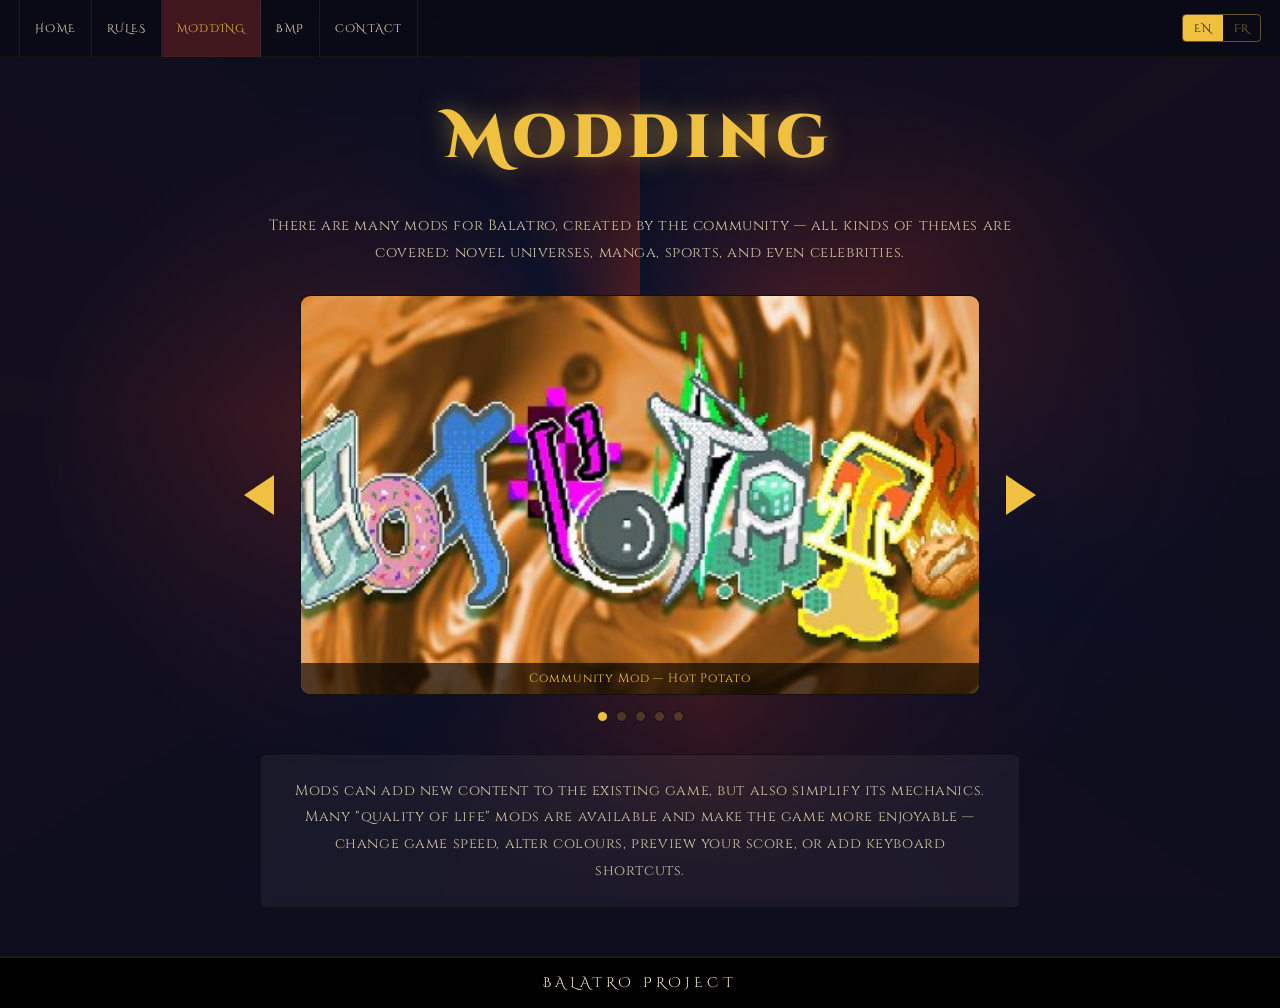
==== Modding.html @ 9c4de324 "Add files via upload" ====
<!DOCTYPE html>
<html lang="fr">
<head>
  <meta charset="UTF-8">
  <meta name="viewport" content="width=device-width, initial-scale=1.0">
  <title>Balatro – Modding</title>
  <link rel="stylesheet" href="style.css">
</head>
<body>

  <input type="checkbox" id="lang-toggle">

  <div class="site-shell">

    <nav>
      <a href="index.html">
        <span class="lang-en-inline">Home</span>
        <span class="lang-fr-inline">Accueil</span>
      </a>
      <a href="rules.html">
        <span class="lang-en-inline">Rules</span>
        <span class="lang-fr-inline">Règles</span>
      </a>
      <a href="modding.html" class="active">Modding</a>
      <a href="bmp.html">BMP</a>
      <a href="contact.html">Contact</a>
      <div class="lang-btn-wrap">
        <div class="lang-btn">
          <label class="lbl-en" for="lang-toggle">EN</label>
          <label class="lbl-fr" for="lang-toggle">FR</label>
        </div>
      </div>
    </nav>

    <main class="page">

      <!-- EN -->
      <div class="lang-en">
        <h1 class="modding-title">Modding</h1>
        <p class="modding-intro">
          There are many mods for Balatro, created by the community — all kinds of themes
          are covered: novel universes, manga, sports, and even celebrities.
        </p>
      </div>
      <!-- FR -->
      <div class="lang-fr">
        <h1 class="modding-title">Modding</h1>
        <p class="modding-intro">
          Il y a de nombreux mods sur Balatro, créés par la communauté, tous types de thèmes
          sont abordés. Sur des univers de roman, de manga ou bien des sports ainsi que des célébrités.
        </p>
      </div>

      <!-- CAROUSEL -->
      <div class="carousel-wrapper">

        <input type="radio" name="car" id="s1" checked>
        <input type="radio" name="car" id="s2">
        <input type="radio" name="car" id="s3">
        <input type="radio" name="car" id="s4">
        <input type="radio" name="car" id="s5">

        <div class="carousel-outer">

          <!-- LEFT ARROWS -->
          <div class="arrow-col">
            <div class="nav-set ns1"><label class="arrow-label" for="s5"><span class="tri-left"></span></label></div>
            <div class="nav-set ns2"><label class="arrow-label" for="s1"><span class="tri-left"></span></label></div>
            <div class="nav-set ns3"><label class="arrow-label" for="s2"><span class="tri-left"></span></label></div>
            <div class="nav-set ns4"><label class="arrow-label" for="s3"><span class="tri-left"></span></label></div>
            <div class="nav-set ns5"><label class="arrow-label" for="s4"><span class="tri-left"></span></label></div>
          </div>

          <!-- SLIDES -->
          <div class="carousel-track">

            <div class="carousel-slide slide1">
              <img src="[data-uri]" alt="Mod Balatro 1">
              <div class="slide-caption">
                <span class="lang-en-inline">Community Mod — Hot Potato</span>
                <span class="lang-fr-inline">Mod communautaire — Hot Potato</span>
              </div>
            </div>

            <div class="carousel-slide slide2">
              <img src="[data-uri]" alt="Mod Balatro 2">
              <div class="slide-caption">
                <span class="lang-en-inline">Community Mod — Ort Lab</span>
                <span class="lang-fr-inline">Mod communautaire — Ort Lab</span>
              </div>
            </div>

            <div class="carousel-slide slide3">
              <img src="[data-uri]" alt="Mod Balatro 3">
              <div class="slide-caption">
                <span class="lang-en-inline">Community Mod — Balatro Absolute</span>
                <span class="lang-fr-inline">Mod communautaire — Balatro Absolute</span>
              </div>
            </div>

            <div class="carousel-slide slide4">
              <img src="[data-uri]" alt="Mod Balatro 4">
              <div class="slide-caption">
                <span class="lang-en-inline">Community Mod — In Stars and Time</span>
                <span class="lang-fr-inline">Mod communautaire — In Stars and Time</span>
              </div>
            </div>

            <div class="carousel-slide slide5">
              <img src="[data-uri]" alt="Mod Balatro 5">
              <div class="slide-caption">
                <span class="lang-en-inline">Community Mod — Mods + Install</span>
                <span class="lang-fr-inline">Mod communautaire — Installation de mods</span>
              </div>
            </div>

          </div>

          <!-- RIGHT ARROWS -->
          <div class="arrow-col">
            <div class="nav-set ns1"><label class="arrow-label" for="s2"><span class="tri-right"></span></label></div>
            <div class="nav-set ns2"><label class="arrow-label" for="s3"><span class="tri-right"></span></label></div>
            <div class="nav-set ns3"><label class="arrow-label" for="s4"><span class="tri-right"></span></label></div>
            <div class="nav-set ns4"><label class="arrow-label" for="s5"><span class="tri-right"></span></label></div>
            <div class="nav-set ns5"><label class="arrow-label" for="s1"><span class="tri-right"></span></label></div>
          </div>

        </div>

        <!-- Dots -->
        <div class="carousel-dots">
          <label class="dot d1" for="s1"></label>
          <label class="dot d2" for="s2"></label>
          <label class="dot d3" for="s3"></label>
          <label class="dot d4" for="s4"></label>
          <label class="dot d5" for="s5"></label>
        </div>

      </div>

      <!-- EN -->
      <div class="lang-en">
        <p class="modding-outro">
          Mods can add new content to the existing game, but also simplify its mechanics.
          Many "quality of life" mods are available and make the game more enjoyable —
          change game speed, alter colours, preview your score, or add keyboard shortcuts.
        </p>
      </div>
      <!-- FR -->
      <div class="lang-fr">
        <p class="modding-outro">
          Les mods peuvent être aussi bien pour créer du contenu en plus du jeu actuel, mais aussi
          simplifier les mécaniques de jeu. En effet, beaucoup de mods de « confort de jeu »
          sont disponibles et rendent le jeu plus agréable : modifier la vitesse du jeu,
          changer les couleurs, prévisualiser son score, des raccourcis clavier.
        </p>
      </div>

    </main>

    <footer>Balatro Project</footer>

  </div>

</body>
</html>
---- style.css ----
/* ══════════════════════════════════════════════════
   BALATRO SITE — style.css
   Language switch: CSS-only via hidden checkbox #lang-toggle
   EN = unchecked (default) | FR = checked
══════════════════════════════════════════════════ */

@import url('https://fonts.googleapis.com/css2?family=Cinzel+Decorative:wght@400;700;900&family=Cinzel:wght@400;600;700&display=swap');

:root {
  --red:      #c0392b;
  --red-dark: #8e1a10;
  --blue:     #1a3a6b;
  --gold:     #f0c040;
  --cream:    #f5e6c8;
  --bg-dark:  #0d0d1e;
  --border:   1px solid #111;
  --nav-h:    58px;
  --footer-h: 52px;
}

/* ── Reset ── */
*, *::before, *::after { box-sizing: border-box; margin: 0; padding: 0; }
html { scroll-behavior: smooth; }

body {
  min-height: 100vh;
  font-family: 'Cinzel', Georgia, serif;
  color: var(--cream);
  background: var(--bg-dark);
  overflow-x: hidden;
}

/* ── Spiral background ── */
body::before {
  content: '';
  position: fixed;
  inset: 0;
  z-index: -2;
  background: conic-gradient(
    from 0deg at 50% 50%,
    #0d1a40 0deg,   #c0392b 55deg,
    #0d1a40 110deg, #c0392b 165deg,
    #0d1a40 220deg, #c0392b 275deg,
    #0d1a40 330deg, #c0392b 360deg
  );
  animation: bgSpin 35s linear infinite;
}
body::after {
  content: '';
  position: fixed;
  inset: 0;
  z-index: -1;
  background: radial-gradient(ellipse 65% 65% at 50% 50%,
    rgba(13,13,30,0.45) 0%, rgba(13,13,30,0.96) 72%);
  pointer-events: none;
}
@keyframes bgSpin { to { transform: rotate(360deg); } }

/* ══════════════════════════════════════════════════
   LANGUAGE SYSTEM
   #lang-toggle is a hidden checkbox placed BEFORE <nav>
   and BEFORE all page content inside a wrapper.
   We use the general sibling combinator (~) to reach
   all .lang-* elements that follow it.
══════════════════════════════════════════════════ */
#lang-toggle { display: none; }

/* Block-level lang elements */
.lang-fr { display: none; }
.lang-en { display: block; }

#lang-toggle:checked ~ .site-shell .lang-fr { display: block; }
#lang-toggle:checked ~ .site-shell .lang-en { display: none; }

/* Inline lang spans */
.lang-fr-inline { display: none; }
.lang-en-inline { display: inline; }

#lang-toggle:checked ~ .site-shell .lang-fr-inline { display: inline; }
#lang-toggle:checked ~ .site-shell .lang-en-inline { display: none; }

/* ── Language button highlight ── */
/* Default: EN highlighted */
.lbl-en { background: var(--gold); color: #111; }
.lbl-fr { background: transparent; color: rgba(240,192,64,0.55); }

/* When FR selected: swap */
#lang-toggle:checked ~ .site-shell .lbl-en {
  background: transparent;
  color: rgba(240,192,64,0.55);
}
#lang-toggle:checked ~ .site-shell .lbl-fr {
  background: var(--gold);
  color: #111;
}

/* ══════════════════════════════════════════════════
   SITE SHELL (wraps nav + page + footer)
══════════════════════════════════════════════════ */
.site-shell { display: flex; flex-direction: column; min-height: 100vh; }

/* ── Navigation ── */
nav {
  position: sticky;
  top: 0;
  z-index: 200;
  height: var(--nav-h);
  display: flex;
  align-items: center;
  background: rgba(10,10,22,0.93);
  backdrop-filter: blur(10px);
  border-bottom: 2px solid #111;
  padding: 0 1.2rem;
  flex-shrink: 0;
}

nav a {
  color: var(--cream);
  text-decoration: none;
  font-family: 'Cinzel Decorative', serif;
  font-size: 0.7rem;
  letter-spacing: 0.1em;
  padding: 0 0.95rem;
  height: var(--nav-h);
  display: flex;
  align-items: center;
  border-right: 1px solid rgba(255,255,255,0.07);
  transition: background 0.2s, color 0.2s;
  text-transform: uppercase;
  white-space: nowrap;
}
nav a:first-of-type { border-left: 1px solid rgba(255,255,255,0.07); }
nav a:hover, nav a.active {
  background: rgba(192,57,43,0.3);
  color: var(--gold);
}

/* Language toggle button */
.lang-btn-wrap { margin-left: auto; display: flex; align-items: center; }

.lang-btn {
  display: flex;
  align-items: center;
  border: 1px solid rgba(240,192,64,0.4);
  border-radius: 4px;
  overflow: hidden;
  font-family: 'Cinzel Decorative', serif;
  font-size: 0.68rem;
  letter-spacing: 0.08em;
}
.lang-btn label {
  padding: 0.32rem 0.7rem;
  cursor: pointer;
  transition: background 0.18s, color 0.18s;
  user-select: none;
}

/* ── Page content ── */
.page {
  flex: 1;
  padding: 2.5rem 3rem 3rem;
  min-height: calc(100vh - var(--nav-h) - var(--footer-h));
}

/* ── Footer ── */
footer {
  height: var(--footer-h);
  background: #000;
  display: flex;
  align-items: center;
  justify-content: center;
  font-family: 'Cinzel Decorative', serif;
  font-size: 0.85rem;
  letter-spacing: 0.3em;
  color: var(--cream);
  border-top: 2px solid #1a1a1a;
  text-transform: uppercase;
  flex-shrink: 0;
}

/* ══════════════════════════════════════════════════
   ACCUEIL
══════════════════════════════════════════════════ */
.home-title {
  font-family: 'Cinzel Decorative', serif;
  font-size: clamp(2.6rem, 6vw, 5rem);
  font-weight: 900;
  color: var(--gold);
  text-shadow: 0 0 30px rgba(240,192,64,0.5), 2px 3px 0 #111;
  letter-spacing: 0.06em;
  margin-bottom: 2rem;
  line-height: 1;
}
.welcome-card {
  max-width: 840px;
  background: rgba(255,255,255,0.06);
  border: var(--border);
  border-radius: 8px;
  padding: 2rem 2.4rem;
  backdrop-filter: blur(6px);
  line-height: 1.9;
  font-size: 0.9rem;
}
.welcome-card h2 {
  font-family: 'Cinzel Decorative', serif;
  font-size: 1.1rem;
  color: var(--gold);
  margin-bottom: 1rem;
  letter-spacing: 0.06em;
}
.welcome-card h2.feat { margin-top: 1.4rem; }
.welcome-card p { margin-bottom: 0.9rem; }
.welcome-card ul { list-style: none; padding-left: 0.3rem; }
.welcome-card ul li { padding: 0.3rem 0 0.3rem 1.4rem; position: relative; }
.welcome-card ul li::before { content: '♦'; position: absolute; left: 0; color: var(--red); }

/* ══════════════════════════════════════════════════
   PAGE TITLE (shared)
══════════════════════════════════════════════════ */
.page-title {
  font-family: 'Cinzel Decorative', serif;
  font-size: clamp(1.8rem, 4vw, 2.8rem);
  color: var(--gold);
  text-align: center;
  margin-bottom: 2rem;
  text-shadow: 0 0 20px rgba(240,192,64,0.4);
  letter-spacing: 0.08em;
}

/* ══════════════════════════════════════════════════
   RÈGLES — 3×3 GRID
══════════════════════════════════════════════════ */
.rules-grid {
  display: grid;
  grid-template-columns: repeat(3, 1fr);
  gap: 1.2rem;
  max-width: 1100px;
  margin: 0 auto;
}
.rule-block {
  background: #fff;
  color: #111;
  border: 1.5px solid var(--blue);
  border-radius: 6px;
  padding: 1.4rem 1.3rem;
  font-size: 0.82rem;
  line-height: 1.75;
  transition: transform 0.22s ease, box-shadow 0.22s ease;
  cursor: default;
  text-align: center;
}
.rule-block:hover {
  transform: scale(1.05);
  box-shadow: 0 10px 30px rgba(26,58,107,0.4);
}
.rule-block h3 {
  font-family: 'Cinzel Decorative', serif;
  font-size: 0.85rem;
  margin-bottom: 0.7rem;
  color: var(--blue);
}

/* ══════════════════════════════════════════════════
   MODDING — CAROUSEL (CSS-only, arrows L & R of image)
══════════════════════════════════════════════════ */
/* Intro & outro text */
.modding-intro {
  max-width: 760px;
  margin: 0 auto 1.8rem;
  text-align: center;
  font-size: 0.92rem;
  line-height: 1.85;
  color: #ccc0a0;
  letter-spacing: 0.04em;
}
.modding-outro {
  max-width: 760px;
  margin: 2rem auto 0;
  text-align: center;
  font-size: 0.9rem;
  line-height: 1.85;
  color: #ccc0a0;
  letter-spacing: 0.04em;
  padding: 1.4rem 1.8rem;
  background: rgba(255,255,255,0.05);
  border: var(--border);
  border-radius: 6px;
  backdrop-filter: blur(4px);
}

.modding-title {
  font-family: 'Cinzel Decorative', serif;
  font-size: clamp(2.2rem, 5vw, 3.8rem);
  font-weight: 900;
  color: var(--gold);
  text-align: center;
  margin-bottom: 2rem;
  text-shadow: 0 0 24px rgba(240,192,64,0.5);
  letter-spacing: 0.1em;
}

.carousel-wrapper input[type="radio"] { display: none; }

.carousel-outer {
  display: flex;
  align-items: center;
  justify-content: center;
  gap: 1rem;
  max-width: 880px;
  margin: 0 auto;
}

/* Arrow column: holds prev and next labels */
.arrow-col {
  display: flex;
  align-items: center;
  justify-content: center;
  width: 50px;
  flex-shrink: 0;
}

/* All nav sets hidden; only the active one shown */
.nav-set { display: none; }

#s1:checked ~ .carousel-outer .ns1,
#s2:checked ~ .carousel-outer .ns2,
#s3:checked ~ .carousel-outer .ns3,
#s4:checked ~ .carousel-outer .ns4,
#s5:checked ~ .carousel-outer .ns5 { display: flex; }

.arrow-label {
  cursor: pointer;
  padding: 0.5rem;
  border-radius: 50%;
  transition: background 0.15s;
  display: flex;
  align-items: center;
  justify-content: center;
}
.arrow-label:hover { background: rgba(240,192,64,0.15); }

.tri-left {
  width: 0; height: 0;
  border-top: 20px solid transparent;
  border-bottom: 20px solid transparent;
  border-right: 30px solid var(--gold);
  transition: border-right-color 0.15s;
}
.tri-right {
  width: 0; height: 0;
  border-top: 20px solid transparent;
  border-bottom: 20px solid transparent;
  border-left: 30px solid var(--gold);
  transition: border-left-color 0.15s;
}
.arrow-label:hover .tri-left  { border-right-color: #fff; }
.arrow-label:hover .tri-right { border-left-color:  #fff; }

/* Track */
.carousel-track {
  position: relative;
  width: 680px;
  height: 400px;
  flex-shrink: 0;
  border: var(--border);
  border-radius: 10px;
  overflow: hidden;
  background: #000;
}
.carousel-slide {
  position: absolute;
  inset: 0;
  opacity: 0;
  transition: opacity 0.45s ease;
  pointer-events: none;
}
.carousel-slide img {
  width: 100%; height: 100%;
  object-fit: cover;
  display: block;
}
.slide-caption {
  position: absolute;
  bottom: 0; left: 0; right: 0;
  background: rgba(0,0,0,0.65);
  padding: 0.45rem 1rem;
  font-size: 0.76rem;
  letter-spacing: 0.07em;
  color: var(--gold);
  font-family: 'Cinzel', serif;
  text-align: center;
}

#s1:checked ~ .carousel-outer .carousel-track .slide1,
#s2:checked ~ .carousel-outer .carousel-track .slide2,
#s3:checked ~ .carousel-outer .carousel-track .slide3,
#s4:checked ~ .carousel-outer .carousel-track .slide4,
#s5:checked ~ .carousel-outer .carousel-track .slide5 {
  opacity: 1;
  pointer-events: auto;
}

/* Dots */
.carousel-dots {
  display: flex; justify-content: center; gap: 0.5rem; margin-top: 1rem;
}
.dot {
  width: 11px; height: 11px;
  border-radius: 50%; border: var(--border);
  background: rgba(240,192,64,0.2);
  cursor: pointer; display: block;
  transition: background 0.2s;
}
#s1:checked ~ .carousel-dots .d1,
#s2:checked ~ .carousel-dots .d2,
#s3:checked ~ .carousel-dots .d3,
#s4:checked ~ .carousel-dots .d4,
#s5:checked ~ .carousel-dots .d5 { background: var(--gold); }

/* ══════════════════════════════════════════════════
   BMP
══════════════════════════════════════════════════ */
.bmp-title {
  font-family: 'Cinzel Decorative', serif;
  font-size: clamp(2.2rem, 5.5vw, 4.2rem);
  font-weight: 900; color: var(--gold);
  text-align: center;
  text-shadow: 0 0 28px rgba(240,192,64,0.55), 2px 3px 0 #111;
  letter-spacing: 0.12em; margin-bottom: 1.8rem;
}
.bmp-text {
  max-width: 700px; margin: 0 auto 1.4rem;
  text-align: center; font-size: 0.9rem;
  line-height: 1.85; color: #ccc0a0;
}
.video-container {
  max-width: 700px; margin: 0 auto 1.6rem;
  border: var(--border); border-radius: 8px;
  overflow: hidden; aspect-ratio: 16/9; background: #000;
}
.video-container iframe { width: 100%; height: 100%; border: none; display: block; }

/* Thumbnail cliquable (fallback iframe) */
.video-thumb-link { display: block; max-width: 700px; margin: 0 auto 1.6rem; text-decoration: none; }
.video-thumb {
  position: relative;
  cursor: pointer;
  overflow: hidden;
  border-radius: 8px;
  border: var(--border);
  aspect-ratio: 16/9;
  background: #000;
  transition: transform 0.2s, box-shadow 0.2s;
}
.video-thumb:hover { transform: scale(1.015); box-shadow: 0 0 30px rgba(240,192,64,0.3); }
.video-thumb img { width: 100%; height: 100%; object-fit: cover; display: block; opacity: 0.85; transition: opacity 0.2s; }
.video-thumb:hover img { opacity: 1; }
.play-btn {
  position: absolute;
  top: 50%; left: 50%;
  transform: translate(-50%, -50%);
  width: 72px; height: 72px;
  background: rgba(192,57,43,0.92);
  border-radius: 50%;
  display: flex; align-items: center; justify-content: center;
  font-size: 1.8rem; color: #fff;
  border: 3px solid #fff;
  transition: background 0.2s, transform 0.2s;
  pointer-events: none;
}
.video-thumb:hover .play-btn { background: var(--red-dark); transform: translate(-50%, -50%) scale(1.1); }

/* ══════════════════════════════════════════════════
   PARALLAX HERO — contact page
══════════════════════════════════════════════════ */
.parallax-hero {
  height: 340px;
  background-image: url('https://www.playbalatro.com/press-kit/KeyArt/Balatro_keyart.png');
  background-size: cover;
  background-position: center top;
  background-attachment: fixed;
  position: relative;
  border-bottom: 2px solid #111;
}

/* dark gradient overlay so the form below reads cleanly */
.parallax-hero::after {
  content: '';
  position: absolute;
  inset: 0;
  background: linear-gradient(
    to bottom,
    rgba(13,13,30,0.15) 0%,
    rgba(13,13,30,0.75) 100%
  );
}


.contact-title {
  font-family: 'Cinzel Decorative', serif;
  font-size: clamp(1.6rem, 3.5vw, 2.4rem);
  color: var(--gold); text-align: center;
  margin-bottom: 0.5rem; letter-spacing: 0.08em;
}
.contact-sub {
  text-align: center; color: #b0a484;
  font-size: 0.87rem; margin-bottom: 2.4rem;
  letter-spacing: 0.05em; line-height: 1.6;
}
.contact-form {
  max-width: 480px; margin: 0 auto;
  display: flex; flex-direction: column; gap: 1.3rem;
}
.form-field label {
  display: block;
  font-family: 'Cinzel Decorative', serif;
  font-size: 0.7rem; letter-spacing: 0.12em;
  color: var(--gold); text-transform: uppercase; margin-bottom: 0.4rem;
}
.contact-form input, .contact-form textarea {
  width: 100%;
  background: rgba(255,255,255,0.05);
  border: var(--border); border-radius: 4px;
  padding: 0.72rem 1rem;
  font-family: 'Cinzel', serif; font-size: 0.87rem;
  color: var(--cream); outline: none;
  transition: border-color 0.2s, background 0.2s;
}
.contact-form input:focus, .contact-form textarea:focus {
  border-color: var(--gold);
  background: rgba(240,192,64,0.05);
}
.contact-form textarea { resize: vertical; min-height: 110px; }
.contact-form button {
  background: var(--red); color: #fff;
  border: var(--border); border-radius: 4px;
  padding: 0.8rem 2rem;
  font-family: 'Cinzel Decorative', serif;
  font-size: 0.8rem; letter-spacing: 0.14em;
  cursor: pointer; text-transform: uppercase;
  transition: background 0.2s, transform 0.15s;
  align-self: flex-start;
}
.contact-form button:hover { background: var(--red-dark); transform: translateY(-2px); }

/* ══════════════════════════════════════════════════
   RESPONSIVE
══════════════════════════════════════════════════ */
@media (max-width: 900px) {
  .rules-grid { grid-template-columns: repeat(2,1fr); }
  .carousel-track { width: 480px; height: 290px; }
}
@media (max-width: 640px) {
  .page { padding: 1.4rem 1rem 2rem; }
  nav a { font-size: 0.62rem; padding: 0 0.5rem; }
  .rules-grid { grid-template-columns: 1fr; }
  .carousel-track { width: calc(100vw - 160px); height: 220px; }
}
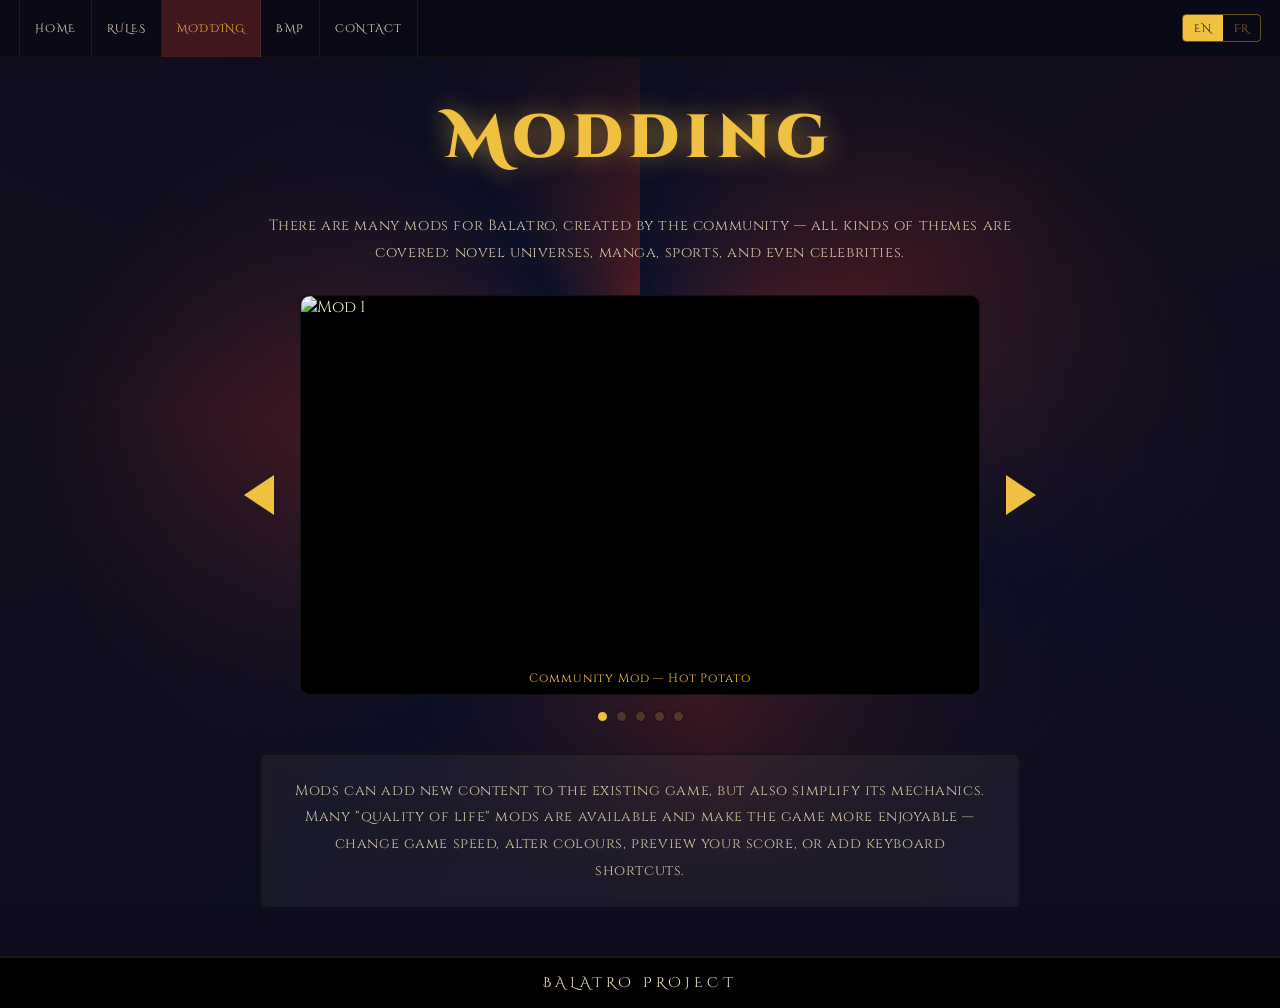
==== commit 3d36a5de: "change image code" ====
--- a/Modding.html
+++ b/Modding.html
@@ -75,7 +75,7 @@
           <div class="carousel-track">
 
             <div class="carousel-slide slide1">
-              <img src="[data-uri]" alt="Mod Balatro 1">
+              <img src="imgweb1.png" alt="Mod 1">
               <div class="slide-caption">
                 <span class="lang-en-inline">Community Mod — Hot Potato</span>
                 <span class="lang-fr-inline">Mod communautaire — Hot Potato</span>
@@ -83,7 +83,7 @@
             </div>
 
             <div class="carousel-slide slide2">
-              <img src="[data-uri]" alt="Mod Balatro 2">
+              <img src="imgweb2.png" alt="Mod 2">              
               <div class="slide-caption">
                 <span class="lang-en-inline">Community Mod — Ort Lab</span>
                 <span class="lang-fr-inline">Mod communautaire — Ort Lab</span>
@@ -91,7 +91,7 @@
             </div>
 
             <div class="carousel-slide slide3">
-              <img src="[data-uri]" alt="Mod Balatro 3">
+              <img src="imgweb3.png" alt="Mod 3"> 
               <div class="slide-caption">
                 <span class="lang-en-inline">Community Mod — Balatro Absolute</span>
                 <span class="lang-fr-inline">Mod communautaire — Balatro Absolute</span>
@@ -99,7 +99,7 @@
             </div>
 
             <div class="carousel-slide slide4">
-              <img src="[data-uri]" alt="Mod Balatro 4">
+              <img src="imgweb4.png" alt="Mod 4"> 
               <div class="slide-caption">
                 <span class="lang-en-inline">Community Mod — In Stars and Time</span>
                 <span class="lang-fr-inline">Mod communautaire — In Stars and Time</span>
@@ -107,7 +107,7 @@
             </div>
 
             <div class="carousel-slide slide5">
-              <img src="[data-uri]" alt="Mod Balatro 5">
+              <img src="imgweb5.png" alt="Mod 5"> 
               <div class="slide-caption">
                 <span class="lang-en-inline">Community Mod — Mods + Install</span>
                 <span class="lang-fr-inline">Mod communautaire — Installation de mods</span>
@@ -163,4 +163,5 @@
   </div>
 
 </body>
-</html>+
+</html>
